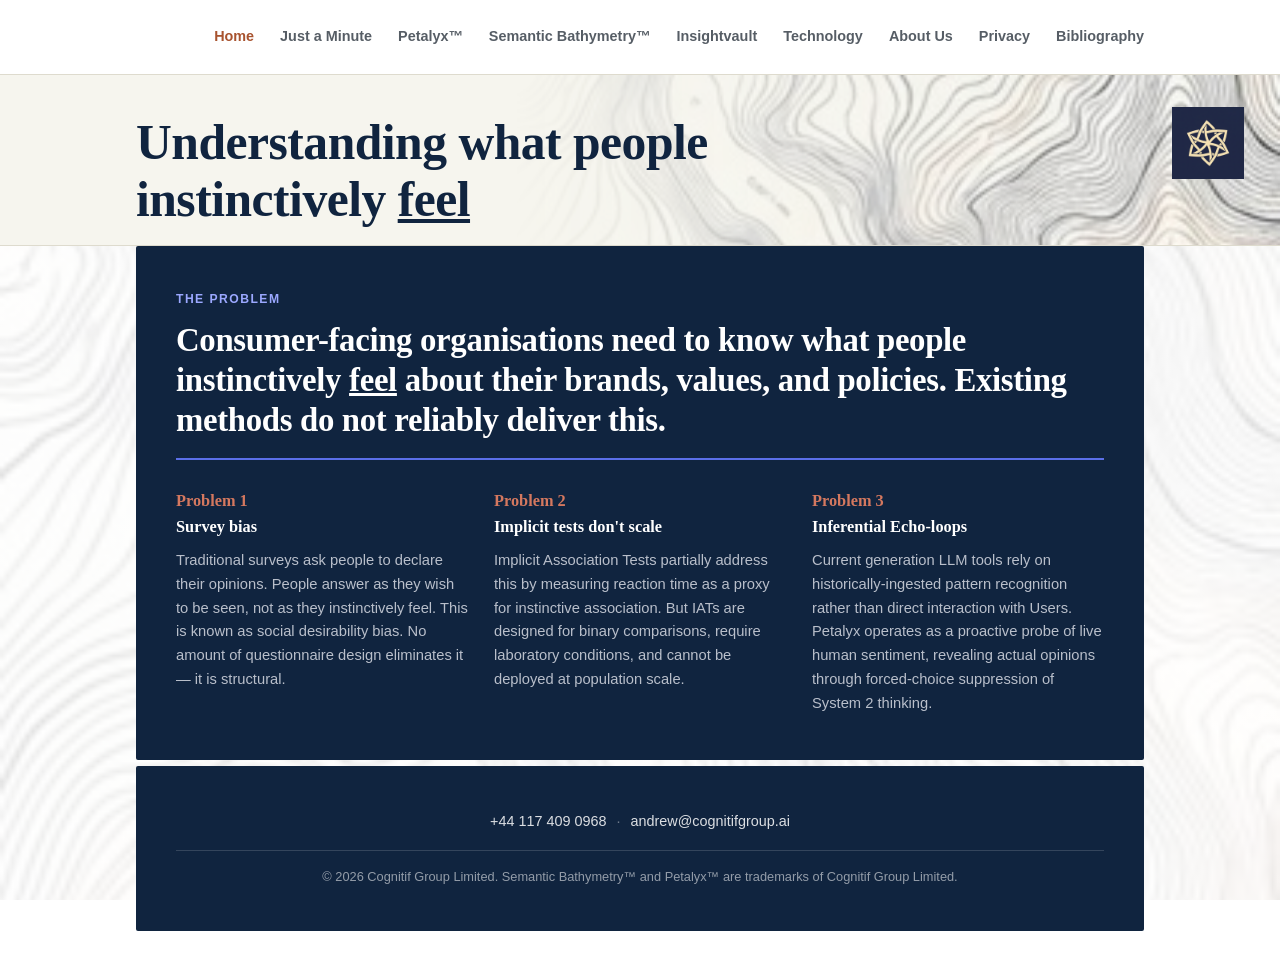
==== index.html @ 2e6482db "Refactor footer structure and styling" ====
<!doctype html>
<html lang="en-GB">
<head>
<meta charset="utf-8">
<meta name="viewport" content="width=device-width, initial-scale=1">
<title>Home | Cognitif Group Limited</title>
<meta name="description" content="Cognitif Group Limited, developer of Semantic Bathymetry™ and Petalyx™.">
<link rel="icon" href="assets/img/logo.png">
<link rel="stylesheet" href="assets/css/style.css?v=35">
<style>
  .ps-stage{ position:relative; min-height: 520px; }
  .ps-slide{
    position:absolute; top:0; left:0; width:100%;
    opacity:0; pointer-events:none;
    transition: opacity 1.2s ease;
  }
  .ps-slide.is-active{ position:relative; opacity:1; pointer-events:auto; }
</style>
</head>
<body>
  <header class="site-header">
    <div class="wrap">
      <nav class="main-nav" aria-label="Primary">
        <ul>
            <li><a href="index.html" aria-current="page">Home</a></li>
            <li><a href="in-2-minutes.html">Just a Minute</a></li>
            <li><a href="petalyx.html">Petalyx™</a></li>
            <li><a href="semantic-bathymetry.html">Semantic Bathymetry™</a></li>
            <li><a href="insightvault.html">Insightvault</a></li>
            <li><a href="architecture.html">Technology</a></li>
            <li><a href="about.html">About Us</a></li>
            <li><a href="privacy.html">Privacy</a></li>
            <li><a href="bibliography.html">Bibliography</a></li>
        </ul>
      </nav>
      <button class="nav-toggle" aria-label="Open menu" aria-expanded="false">
        <svg width="24" height="24" viewBox="0 0 24 24" fill="none" stroke="currentColor" stroke-width="1.8">
          <path d="M3 6h18M3 12h18M3 18h18" stroke-linecap="round"/>
        </svg>
      </button>
    </div>
  </header>
  <section class="hero" style="padding-bottom:0;">
    <div class="hero-texture" aria-hidden="true"></div>
    <img class="hero-logo" src="assets/img/logo.png" alt="Cognitif Group Limited">
    <div class="wrap hero-inner" style="padding-bottom:0;">
      <h1 style="margin-bottom:0.35em;">Understanding what people instinctively <u>feel</u></h1>
    </div>
  </section>

  <section style="padding-top:0; padding-bottom:0;">
    <div class="wrap">
      <div class="ps-stage">
        <div class="ps-slide ps-problem is-active">
          <div class="panel-navy">
            <span class="eyebrow" style="color:var(--indigo-text);">The problem</span>
            <h2>Consumer-facing organisations need to know what people instinctively <u>feel</u> about their brands, values, and policies. Existing methods do not reliably deliver this.</h2>
            <hr class="rule-blue">
            <div class="problem-grid">
              <div class="problem-item">
                <h4><span style="color:var(--coral);">Problem 1</span><br>Survey bias</h4>
                <p>Traditional surveys ask people to declare their opinions. People answer as they wish to be seen, not as they instinctively feel. This is known as social desirability bias. No amount of questionnaire design eliminates it &mdash; it is structural.</p>
              </div>
              <div class="problem-item">
                <h4><span style="color:var(--coral);">Problem 2</span><br>Implicit tests don't scale</h4>
                <p>Implicit Association Tests partially address this by measuring reaction time as a proxy for instinctive association. But IATs are designed for binary comparisons, require laboratory conditions, and cannot be deployed at population scale.</p>
              </div>
              <div class="problem-item">
                <h4><span style="color:var(--coral);">Problem 3</span><br>Inferential Echo-loops</h4>
                <p>Current generation LLM tools rely on historically-ingested pattern recognition rather than direct interaction with Users. Petalyx operates as a proactive probe of live human sentiment, revealing actual opinions through forced-choice suppression of System 2 thinking.</p>
              </div>
            </div>
          </div>
        </div>

        <div class="ps-slide ps-solution">
          <div class="panel-navy">
            <span class="eyebrow" style="color:var(--mint);">The solution</span>
            <h2 class="mt-0">Cognitif Group Limited has developed Semantic Bathymetry&trade;: a system that captures latent associative orientation at population scale, without recording personally-identifiable data.</h2>
            <hr class="rule-blue">
            <div class="solution-cols">
              <div>
                <div class="col-label features">Features</div>
                <ul class="dot-list features">
                  <li>Petalyx&trade; presents users with rapid word-association tasks. For each prompt word, users choose from five response candidates arranged radially, or select &lsquo;None of the Above&rsquo;.</li>
                  <li>Both the chosen response <u>and</u> all non-chosen options are treated as structurally informative.</li>
                  <li>Raw response times are normalised against sources of noise &mdash; individual motor speed, within-session fatigue, time-of-day variation, and demographic baseline.</li>
                  <li>All individual session data is destroyed on the user's device before any transmission. Only aggregate coordinate scores are transmitted and stored.</li>
                </ul>
              </div>
              <div>
                <div class="col-label benefits">Benefits</div>
                <ul class="dot-list benefits">
                  <li>Measures genuine instinctive orientation, not declared or curated opinion.</li>
                  <li>Captures both positive affect <u>and</u> systematic aversion.</li>
                  <li>Deployable at population scale without laboratory conditions, special equipment, or trained administrators.</li>
                  <li>Signal-to-noise ratio designed to outperform raw reaction-time data and self-report instruments.</li>
                  <li>The stored dataset is designed to contain no personal data within the meaning of UK GDPR Recital 26, with no individual-level record transmitted or retained.</li>
                </ul>
              </div>
            </div>
          </div>
        </div>
      </div>
    </div>
  </section>

  <script>
    (function () {
      var problem = document.querySelector(".ps-problem");
      var solution = document.querySelector(".ps-solution");
      var showingProblem = true;
      setInterval(function () {
        if (showingProblem) {
          problem.classList.remove("is-active");
          solution.classList.add("is-active");
        } else {
          solution.classList.remove("is-active");
          problem.classList.add("is-active");
        }
        showingProblem = !showingProblem;
      }, 20000);
    })();
  </script>

   <footer class="site-footer" style="background:transparent; padding-top:0;">
    <div class="wrap">
      <div class="panel-navy">
        <div class="footer-contact">
          <a href="tel:+441174090968">+44 117 409 0968</a>
          <span aria-hidden="true">&middot;</span>
          <a href="mailto:andrew@cognitifgroup.ai">andrew@cognitifgroup.ai</a>
        </div>
        <div class="footer-bottom center">
          &copy; 2026 Cognitif Group Limited. Semantic Bathymetry&trade; and Petalyx&trade; are trademarks of Cognitif Group Limited.
        </div>
      </div>
    </div>
  </footer>
  <script src="assets/js/main.js"></script>
</body>
</html>
---- assets/css/style.css ----
/* Cognitif Group Limited — site stylesheet */

:root{
  --navy:      #10243F;
  --navy-line: #2C4568;
  --coral:     #D4785F;
  --coral-deep:#A8532F;
  --indigo:    #5B6FE8;
  --indigo-text: #9BA8FF;
  --mint:      #2ECFB0;
  --paper:     #F6F5EE;
  --ink:       #16202B;
  --slate:     #57626D;
  --line:      #DEDBCE;
  --radius:    2px;

  --font-display: Georgia, "Times New Roman", serif;
  --font-body: Arial, Helvetica, sans-serif;

  --maxw: 1080px;
}

*{ box-sizing: border-box; }
html{ scroll-behavior: smooth; }
body{
  margin:0;
  font-family: var(--font-body);
  color: var(--ink);
  background:
    linear-gradient(rgba(255,255,255,0.86), rgba(255,255,255,0.86)),
    url('../img/topo-texture-v3.jpg');
  background-size: cover;
  background-attachment: fixed;
  background-position: center;
  line-height: 1.62;
  font-size: 17px;
  -webkit-font-smoothing: antialiased;
}
img{ max-width:100%; display:block; }
a{ color: var(--coral-deep); text-decoration: underline; }
a:hover{ text-decoration: none; }
a:focus-visible, button:focus-visible{
  outline: 2px solid var(--coral-deep);
  outline-offset: 3px;
}

.wrap{ max-width: var(--maxw) !important; margin: 0 auto !important; padding: 0 36px !important; box-sizing: border-box !important; }
html, body{ overflow-x: hidden; }

h1,h2,h3{
  font-family: var(--font-display);
  font-weight: 600;
  letter-spacing: -0.01em;
  margin: 0 0 0.5em;
  color: var(--navy);
}
h1{ font-size: clamp(2.3rem, 4.2vw, 3.1rem); line-height: 1.14; }
h2{ font-size: clamp(1.6rem, 2.8vw, 2.05rem); line-height: 1.22; }
h3{ font-size: 1.18rem; line-height: 1.35; }
p{ margin: 0 0 1em; }
.lede{ font-size: 1.2rem; color: var(--slate); max-width: 640px; }
.slate{ color: var(--slate); }

.eyebrow{
  font-size: 0.76rem;
  font-weight: 700;
  letter-spacing: 0.12em;
  text-transform: uppercase;
  color: var(--coral-deep);
  margin: 0 0 0.8em;
  display:block;
}

/* ---------- Header ---------- */
.site-header{
  background: #FFFFFF;
  border-bottom: 1px solid var(--line);
  position: sticky; top: 0; z-index: 40;
}
.site-header .wrap{ display:flex; align-items:center; justify-content:space-between; height: 74px; }
.brand{ display:flex; align-items:center; gap: 12px; color: var(--navy); }
.brand img{ height: 32px; width:32px; }
.brand-text{ font-family: var(--font-display); font-weight:600; font-size: 1.05rem; color: var(--navy); }
.brand:hover{ text-decoration:none; }

nav.main-nav{ margin-left: auto; }
@media (max-width: 700px){ nav.main-nav{ margin-left: 0; } }
nav.main-nav ul{ display:flex; gap: 26px; list-style:none; margin:0; padding:0; }
nav.main-nav a{ color: var(--ink); text-decoration: none; opacity: 0.72; font-size: 0.9rem; font-weight: 700; text-align: center; display: block; }
nav.main-nav a:hover, nav.main-nav a[aria-current="page"]{ opacity: 1; color: var(--coral-deep); }
.nav-toggle{ display:none; background:none; border:none; color: var(--navy); cursor:pointer; margin-left:auto; }
@media (max-width: 860px){
  nav.main-nav{ display:none; position:absolute; top:74px; left:0; right:0; background:#FFFFFF; border-bottom:1px solid var(--line); }
  nav.main-nav.open{ display:block; }
  nav.main-nav ul{ flex-direction:column; gap:0; padding: 6px 28px 18px; }
  nav.main-nav li{ border-top: 1px solid var(--line); }
  nav.main-nav a{ display:block; padding: 14px 0; }
  .nav-toggle{ display:block; }
}

/* ---------- Hero ---------- */
.hero{
  background: var(--paper);
  border-bottom: 1px solid var(--line);
  position: relative;
  overflow: hidden;
}
.hero-logo{
  position: absolute;
  top: 64px;
  right: 36px;
  height: 72px;
  width: 72px;
  z-index: 2;
}
.hero:not(.hero--tight) .hero-logo, .hero--no-eyebrow .hero-logo{ top: 32px; }
@media (max-width: 700px){
  .hero-logo{ position: static !important; height:48px; width:48px; margin: 24px auto 12px; display:block; }
}
.hero-inner{ position:relative; z-index:1; padding: 64px 0 56px; }
.hero--tight .hero-inner{ padding: 46px 0 42px; }
.hero h1{ max-width: 700px; }
.hero-actions{ display:flex; gap:12px; flex-wrap:wrap; margin-top: 1.5em; }
.plain-link{ color: var(--navy); font-weight:600; text-decoration:underline; margin-right:24px; }
.plain-link:hover{ color: var(--coral-deep); }
.hero-texture{
  position:absolute; top:0; right:0; height:100%; width:60%;
  background-image: url('../img/topo-texture-v3.jpg');
  background-size: cover; background-position: center;
  opacity: 0.9;
  mask-image: linear-gradient(to left, rgba(0,0,0,0.95), transparent);
  -webkit-mask-image: linear-gradient(to left, rgba(0,0,0,0.95), transparent);
}
@media (max-width: 700px){
  .hero-texture{
    width:100%; height:68%; top:auto; bottom:0; right:0;
    opacity:0.8;
    mask-image: linear-gradient(to top, rgba(0,0,0,0.9), transparent);
    -webkit-mask-image: linear-gradient(to top, rgba(0,0,0,0.9), transparent);
  }
}

/* ---------- Buttons ---------- */
.btn{ display:inline-block; font-family: var(--font-body); font-weight: 600; font-size: 0.92rem;
  padding: 11px 20px; border-radius: var(--radius); border: 1px solid var(--navy); text-decoration: none; cursor:pointer; }
.btn-primary{ background: var(--navy); color: #FFFFFF; }
.btn-primary:hover{ background: #1C3454; }
.btn-outline{ background: transparent; color: var(--navy); }
.btn-outline:hover{ background: rgba(16,36,63,0.05); }

/* ---------- Sections ---------- */
section{ padding: 40px 0; }
section.tight{ padding: 24px 0; }
section.flush-top{ padding-top: 0; }
.section-alt{ background: var(--paper); }
hr.rule{ border:none; border-top: 1px solid var(--line); margin: 2em 0; }
.section-head{ max-width: 680px; margin-bottom: 2em; }

/* ---------- Cards ---------- */
.grid{ display:grid; gap: 22px; }
.grid-3{ grid-template-columns: repeat(3,1fr); }
.grid-4{ grid-template-columns: repeat(4,1fr); }
.grid-2{ grid-template-columns: repeat(2,1fr); }
@media (max-width: 860px){ .grid-3,.grid-4,.grid-2{ grid-template-columns:1fr; } }
@media (min-width: 861px) and (max-width: 1000px){ .grid-4{ grid-template-columns: repeat(2,1fr); } }

.pipeline-row{ display:flex; align-items:stretch; gap:16px; }
.pipeline-row .card{ flex:1; min-width:0; }
.pipeline-arrow{ display:flex; align-items:center; flex-shrink:0; }
@media (max-width: 860px){
  .pipeline-row{ flex-direction:column; }
  .pipeline-arrow{ justify-content:center; transform:rotate(90deg); padding:4px 0; }
}

.staff-row{ display:flex; gap:48px; align-items:flex-start; flex-wrap:wrap; }
.staff-block{ display:flex; gap:20px; align-items:flex-start; max-width:420px; }
.internship-block{ flex:1; min-width:260px; max-width:420px; }

.about-row{ display:flex; justify-content:space-evenly; align-items:center; flex-wrap:wrap; width:100%; }
.about-col{ flex:0 1 auto; }
@media (max-width:700px){ .about-row{ flex-direction:column; } }

.two-min-row{ display:flex; gap:36px; align-items:center; }
.two-min-list{ list-style:none; margin:0; padding:0; flex:0 1 29%; min-width:220px; }
.two-min-list li{ font-size:1.02rem; line-height:1.5; color:var(--ink); margin-bottom:1em; padding-left:1.1em; position:relative; }
.two-min-list li::before{ content:""; position:absolute; left:0; top:0.6em; width:8px; height:8px; background:var(--coral-deep); }
.diagram.two-min-figure{ flex:0 1 73%; min-width:280px; margin:0; padding:2px; border-width:0; }
.two-min-figure img{ width:100%; height:auto; display:block; }
@media (max-width:860px){
  .two-min-row{ flex-direction:column; }
  .two-min-list{ order:1; width:100%; }
  .two-min-figure{ order:2; width:100%; flex:1 1 100%; }
}
.card{ background:#FFFFFF; border:1px solid var(--line); padding: 26px 24px; }
.card h3{ margin-bottom:0.4em; font-size:1.05rem; }
.card p{ color: var(--slate); font-size:0.94rem; margin-bottom:0.9em; }
.card p:last-child{ margin-bottom:0; }
.card .tag{ display:inline-block; font-size:0.68rem; font-weight:700; letter-spacing:0.08em; text-transform:uppercase; color: var(--coral-deep); margin-bottom:0.6em; }

/* ---------- Navy panel (problem / solution / IP) ---------- */
.panel-navy{
  background: var(--navy);
  color: #F2F3FA;
  padding: 44px 40px;
  border-radius: var(--radius);
}
.panel-navy h2, .panel-navy h3{ color:#FFFFFF; }
.panel-navy .rule-blue{ border:none; height:2px; background: var(--indigo); margin: 18px 0 28px; width:100%; }
.panel-navy .col-label{ font-size:0.76rem; font-weight:700; letter-spacing:0.12em; text-transform:uppercase; margin-bottom:1em; }
.panel-navy .col-label.features{ color: var(--indigo-text); }
.panel-navy .col-label.benefits{ color: var(--mint); }
.problem-grid{ display:grid; grid-template-columns:repeat(3,1fr); gap:26px; margin-top:8px; }
@media (max-width:860px){ .problem-grid{ grid-template-columns:1fr; } }
.problem-item h4{ font-family:var(--font-display); font-size:1.02rem; color:#FFFFFF; margin:0 0 0.5em; }
.problem-item p{ color:rgba(242,243,250,0.75); font-size:0.92rem; margin-bottom:0; }
.solution-cols{ display:grid; grid-template-columns:repeat(2,1fr); gap:34px; }
@media (max-width:860px){ .solution-cols{ grid-template-columns:1fr; } }
.dot-list{ list-style:none; margin:0; padding:0; }
.dot-list li{ position:relative; padding-left:1.4em; margin-bottom:1.1em; font-size:0.93rem; color:rgba(242,243,250,0.88); }
.dot-list li::before{ content:""; position:absolute; left:0; top:0.4em; width:8px; height:8px; border-radius:50%; }
.dot-list.features li::before{ background: var(--indigo); }
.dot-list.benefits li::before{ background: var(--mint); }

/* ---------- Diagram figures ---------- */
figure.diagram{ margin:0; border:1px solid var(--line); padding:20px; background: var(--paper); }
figure.diagram img{ width:100%; height:auto; }
figure.diagram figcaption{ color: var(--slate); font-size:0.86rem; margin-top:12px; }

/* ---------- IP block ---------- */
.ip-block{ margin-top:10px; }
.ip-block dt{ font-weight:700; color:#FFFFFF; font-size:0.85rem; margin-top:1.1em; }
.ip-block dd{ margin:0.2em 0 0; color:rgba(242,243,250,0.82); font-size:0.92rem; }

/* ---------- Simple two-column ---------- */
.cols{ display:grid; grid-template-columns: repeat(2,1fr); gap: 40px; }
@media (max-width:700px){ .cols{ grid-template-columns:1fr; } }

/* ---------- Legal ---------- */
.legal h2{ margin-top:1.7em; font-size:1.25rem; }
.legal h2:first-of-type{ margin-top:0; }
.legal ul{ padding-left:1.2em; }
.legal li{ margin-bottom:0.5em; }
.bib-section{ border:1px solid var(--line); padding:24px 28px; margin:1.8em 0; }
.bib-heading{ color:var(--navy); text-decoration:underline; margin-top:0; }
.notice{ background: var(--paper); border:1px solid var(--line); border-left:3px solid var(--navy); padding:14px 18px; font-size:0.92rem; margin:1.5em 0; }
.meta-line{ color: var(--slate); font-size:0.88rem; }

/* ---------- Footer ---------- */
.site-footer{ background: var(--navy); color: rgba(255,255,255,0.75); padding: 32px 0 24px; font-size:0.9rem; text-align:center; }
.footer-contact{ margin-bottom:16px; }
.footer-contact a{ color: rgba(255,255,255,0.85); text-decoration:none; margin: 0 6px; }
.footer-contact a:hover{ text-decoration:underline; }
.footer-contact span{ color: rgba(255,255,255,0.4); }
.footer-bottom{ border-top:1px solid rgba(255,255,255,0.15); padding-top:16px; font-size:0.8rem; color:rgba(255,255,255,0.55); }

.center{ text-align:center; }
.mt-0{ margin-top:0; }

@media (prefers-reduced-motion: reduce){ html{ scroll-behavior:auto; } }
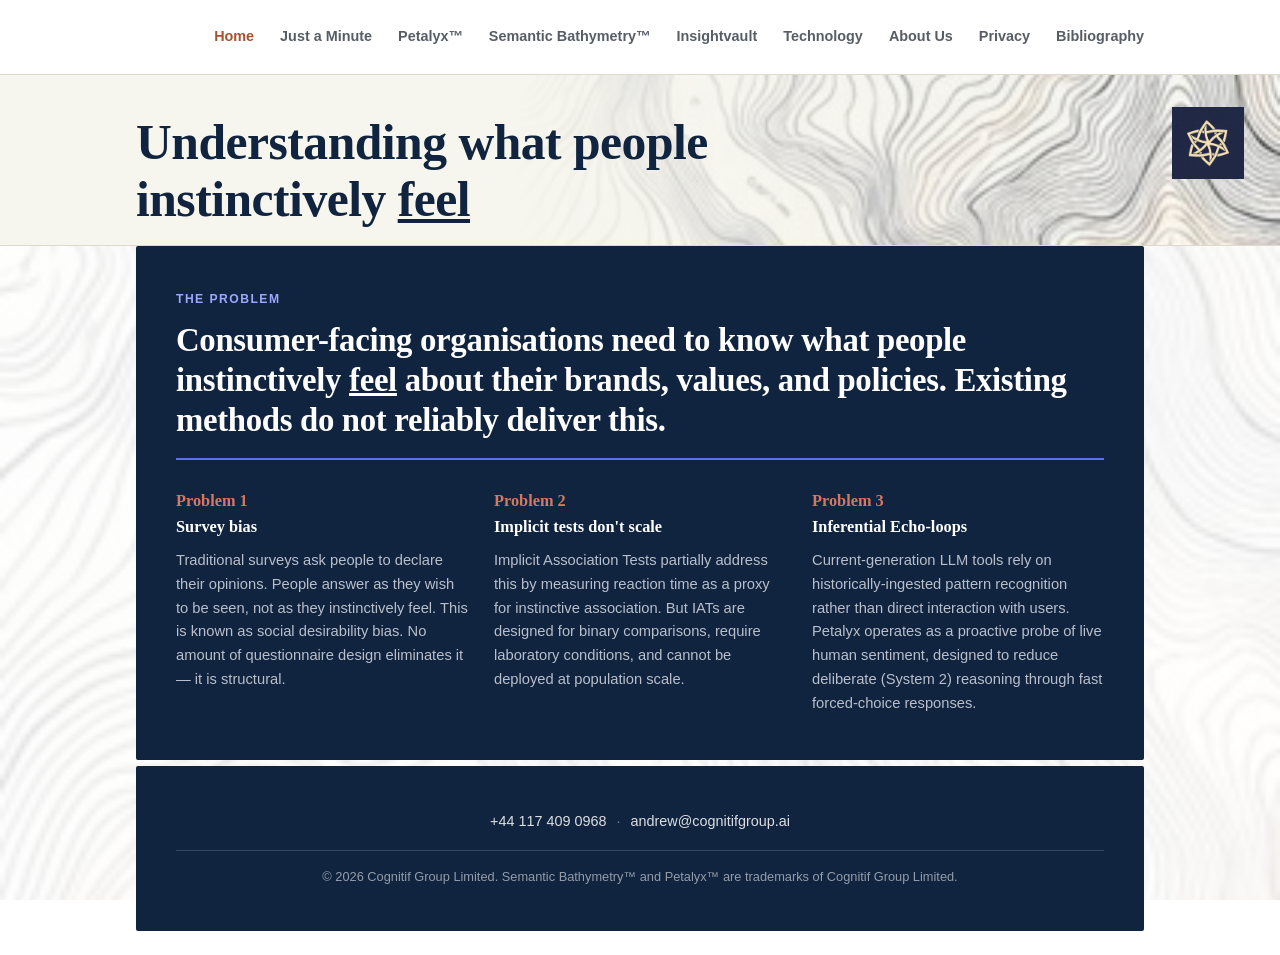
==== commit c8118c41: "Apply website review corrections across nine pages Wording, grammar, consistency and accuracy fixes " ====
--- a/index.html
+++ b/index.html
@@ -67,7 +67,7 @@
               </div>
               <div class="problem-item">
                 <h4><span style="color:var(--coral);">Problem 3</span><br>Inferential Echo-loops</h4>
-                <p>Current generation LLM tools rely on historically-ingested pattern recognition rather than direct interaction with Users. Petalyx operates as a proactive probe of live human sentiment, revealing actual opinions through forced-choice suppression of System 2 thinking.</p>
+                <p>Current-generation LLM tools rely on historically-ingested pattern recognition rather than direct interaction with users. Petalyx operates as a proactive probe of live human sentiment, designed to reduce deliberate (System 2) reasoning through fast forced-choice responses.</p>
               </div>
             </div>
           </div>
@@ -82,10 +82,10 @@
               <div>
                 <div class="col-label features">Features</div>
                 <ul class="dot-list features">
-                  <li>Petalyx&trade; presents users with rapid word-association tasks. For each prompt word, users choose from five response candidates arranged radially, or select &lsquo;None of the Above&rsquo;.</li>
+                  <li>Petalyx&trade; presents users with rapid word-association tasks. For each prompt word, users choose from five response words arranged radially, plus &lsquo;None of the Above&rsquo;.</li>
                   <li>Both the chosen response <u>and</u> all non-chosen options are treated as structurally informative.</li>
                   <li>Raw response times are normalised against sources of noise &mdash; individual motor speed, within-session fatigue, time-of-day variation, and demographic baseline.</li>
-                  <li>All individual session data is destroyed on the user's device before any transmission. Only aggregate coordinate scores are transmitted and stored.</li>
+                  <li>All individual session data is destroyed on the user's device before any transmission. Only aggregate coordinate values are transmitted and stored.</li>
                 </ul>
               </div>
               <div>
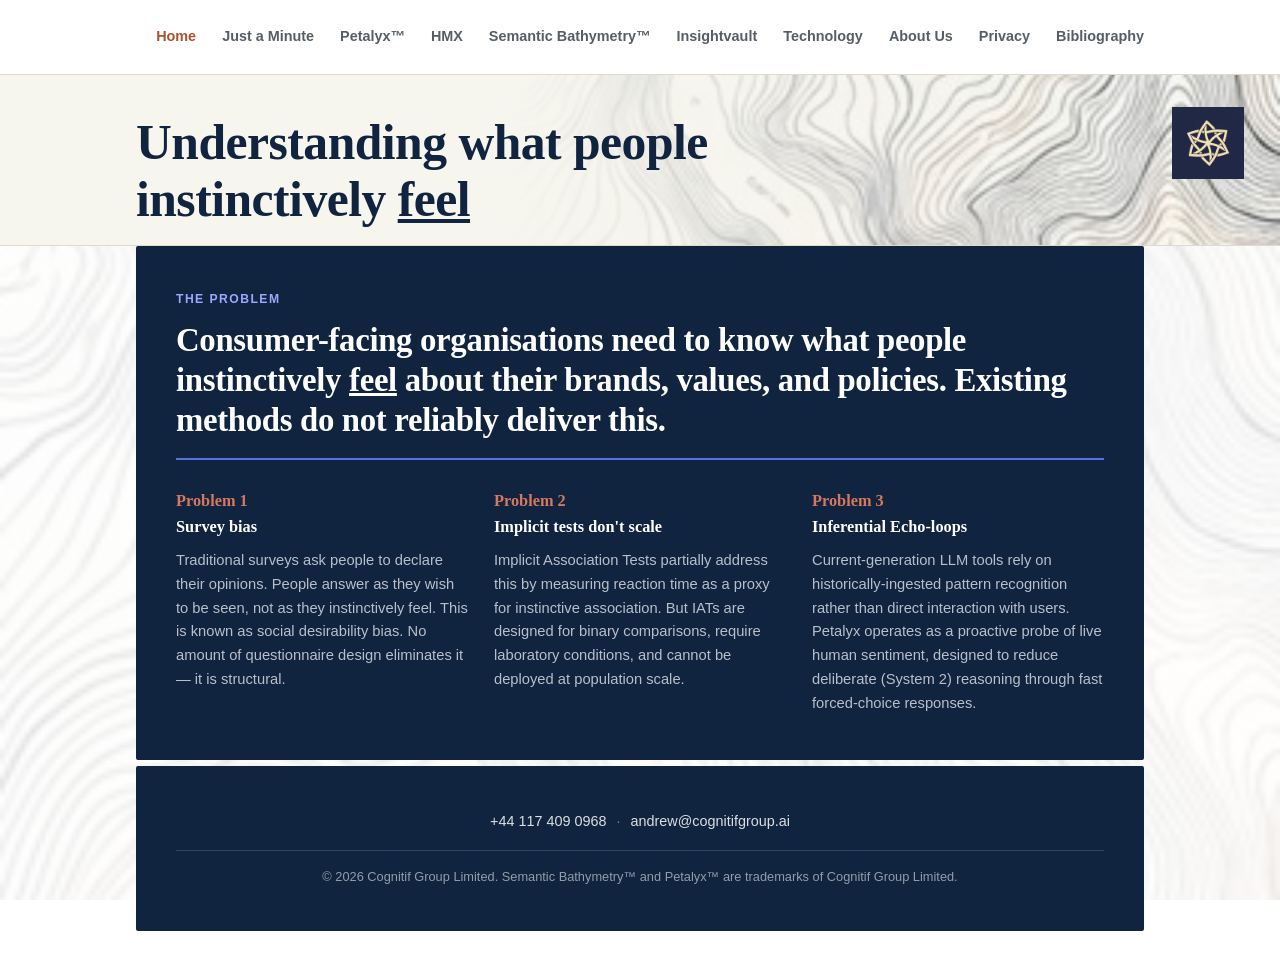
==== commit 5cdedd94: "Add HMX page and nav entry" ====
--- a/index.html
+++ b/index.html
@@ -25,6 +25,7 @@
             <li><a href="index.html" aria-current="page">Home</a></li>
             <li><a href="in-2-minutes.html">Just a Minute</a></li>
             <li><a href="petalyx.html">Petalyx™</a></li>
+            <li><a href="hmx.html">HMX</a></li>
             <li><a href="semantic-bathymetry.html">Semantic Bathymetry™</a></li>
             <li><a href="insightvault.html">Insightvault</a></li>
             <li><a href="architecture.html">Technology</a></li>
@@ -76,7 +77,7 @@
         <div class="ps-slide ps-solution">
           <div class="panel-navy">
             <span class="eyebrow" style="color:var(--mint);">The solution</span>
-            <h2 class="mt-0">Cognitif Group Limited has developed Semantic Bathymetry&trade;: a system that captures latent associative orientation at population scale, without recording personally-identifiable data.</h2>
+            <h2 class="mt-0">Cognitif Group Limited has developed Semantic Bathymetry&trade;: an anonymised-by-design data architecture that captures latent associative orientation at population scale, without recording personally-identifiable information.</h2>
             <hr class="rule-blue">
             <div class="solution-cols">
               <div>
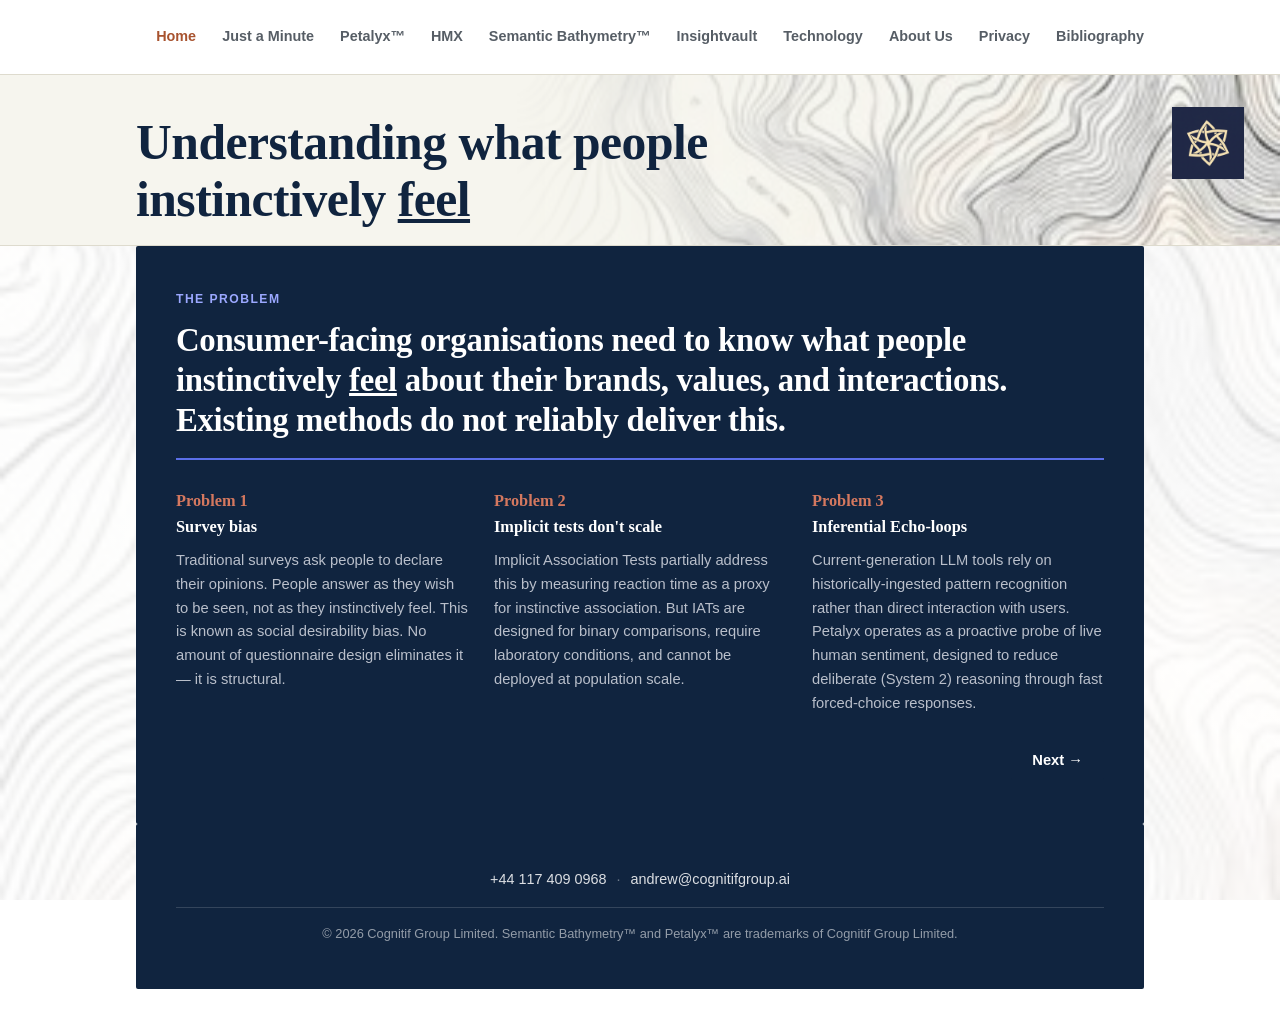
==== commit 3cc39aaa: "Site updates 28 Oct 2026: HMX background; in-2-minutes, index, semantic-bathymetry, insightvault, ar" ====
--- a/index.html
+++ b/index.html
@@ -55,7 +55,7 @@
         <div class="ps-slide ps-problem is-active">
           <div class="panel-navy">
             <span class="eyebrow" style="color:var(--indigo-text);">The problem</span>
-            <h2>Consumer-facing organisations need to know what people instinctively <u>feel</u> about their brands, values, and policies. Existing methods do not reliably deliver this.</h2>
+            <h2>Consumer-facing organisations need to know what people instinctively <u>feel</u> about their brands, values, and interactions. Existing methods do not reliably deliver this.</h2>
             <hr class="rule-blue">
             <div class="problem-grid">
               <div class="problem-item">
@@ -71,6 +71,8 @@
                 <p>Current-generation LLM tools rely on historically-ingested pattern recognition rather than direct interaction with users. Petalyx operates as a proactive probe of live human sentiment, designed to reduce deliberate (System 2) reasoning through fast forced-choice responses.</p>
               </div>
             </div>
+            <div class="ps-next-row" style="text-align:right; margin-top:1.4em;"><button type="button" class="btn btn-primary ps-next" aria-label="Next: the solution" style="cursor:pointer;">Next &rarr;</button></div>
+          
           </div>
         </div>
 
@@ -85,7 +87,7 @@
                 <ul class="dot-list features">
                   <li>Petalyx&trade; presents users with rapid word-association tasks. For each prompt word, users choose from five response words arranged radially, plus &lsquo;None of the Above&rsquo;.</li>
                   <li>Both the chosen response <u>and</u> all non-chosen options are treated as structurally informative.</li>
-                  <li>Raw response times are normalised against sources of noise &mdash; individual motor speed, within-session fatigue, time-of-day variation, and demographic baseline.</li>
+                  <li>Petalyx&trade; and HMX capture latent human sentiment via intuitive low-friction GUI interfaces and remove noise and semantic bias before abstracting data as a series of numeric coordinates.</li>
                   <li>All individual session data is destroyed on the user's device before any transmission. Only aggregate coordinate values are transmitted and stored.</li>
                 </ul>
               </div>
@@ -100,6 +102,8 @@
                 </ul>
               </div>
             </div>
+            <div class="ps-next-row" style="text-align:right; margin-top:1.4em;"><button type="button" class="btn btn-primary ps-next" aria-label="Next: the problem" style="cursor:pointer;">Next &rarr;</button></div>
+          
           </div>
         </div>
       </div>
@@ -110,17 +114,26 @@
     (function () {
       var problem = document.querySelector(".ps-problem");
       var solution = document.querySelector(".ps-solution");
+      var buttons = document.querySelectorAll(".ps-next");
+      var INTERVAL_MS = 20000;
       var showingProblem = true;
-      setInterval(function () {
-        if (showingProblem) {
-          problem.classList.remove("is-active");
-          solution.classList.add("is-active");
-        } else {
-          solution.classList.remove("is-active");
-          problem.classList.add("is-active");
-        }
+      var timer = null;
+      function render() {
+        problem.classList.toggle("is-active", showingProblem);
+        solution.classList.toggle("is-active", !showingProblem);
+      }
+      function advance() {
         showingProblem = !showingProblem;
-      }, 20000);
+        render();
+      }
+      function restart() {
+        if (timer !== null) { clearInterval(timer); }
+        timer = setInterval(advance, INTERVAL_MS);
+      }
+      Array.prototype.forEach.call(buttons, function (btn) {
+        btn.addEventListener("click", function () { advance(); restart(); });
+      });
+      restart();
     })();
   </script>
 
--- a/assets/css/style.css
+++ b/assets/css/style.css
@@ -181,10 +181,10 @@
 @media (max-width:700px){ .about-row{ flex-direction:column; } }
 
 .two-min-row{ display:flex; gap:36px; align-items:center; }
-.two-min-list{ list-style:none; margin:0; padding:0; flex:0 1 29%; min-width:220px; }
+.two-min-list{ list-style:none; margin:0; padding:0; flex:0 1 24%; min-width:220px; }
 .two-min-list li{ font-size:1.02rem; line-height:1.5; color:var(--ink); margin-bottom:1em; padding-left:1.1em; position:relative; }
 .two-min-list li::before{ content:""; position:absolute; left:0; top:0.6em; width:8px; height:8px; background:var(--coral-deep); }
-.diagram.two-min-figure{ flex:0 1 73%; min-width:280px; margin:0; padding:2px; border-width:0; }
+.diagram.two-min-figure{ flex:0 1 78%; min-width:280px; margin:0; padding:2px; border-width:0; }
 .two-min-figure img{ width:100%; height:auto; display:block; }
 @media (max-width:860px){
   .two-min-row{ flex-direction:column; }
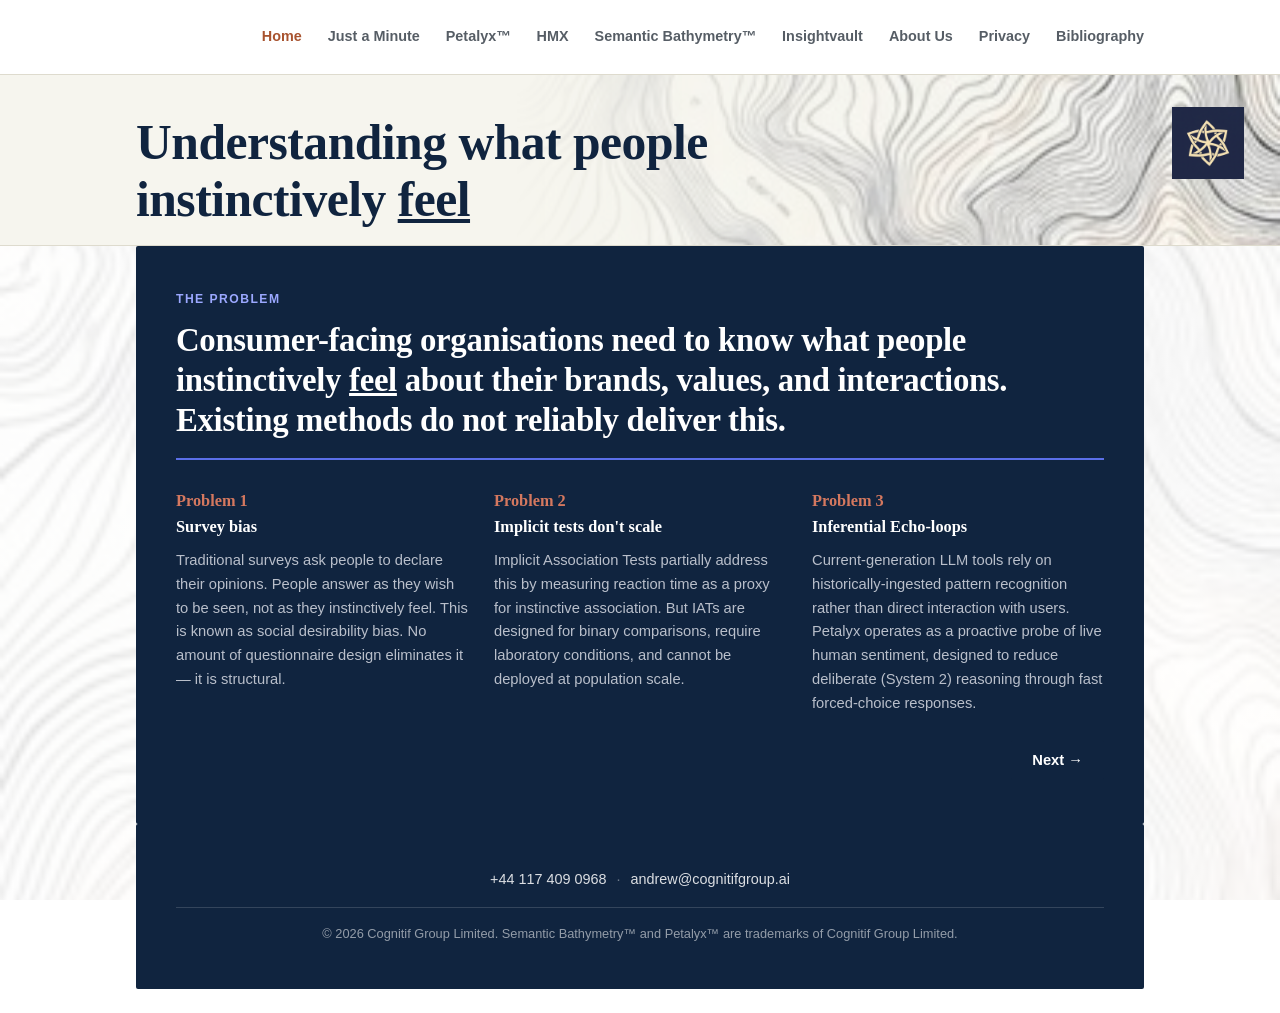
==== commit 20ab9e50: "Site updates 28 Oct 2026 (3): HMX layout; larger Petalyx animation; image sizes; architecture page r" ====
--- a/index.html
+++ b/index.html
@@ -28,7 +28,6 @@
             <li><a href="hmx.html">HMX</a></li>
             <li><a href="semantic-bathymetry.html">Semantic Bathymetry™</a></li>
             <li><a href="insightvault.html">Insightvault</a></li>
-            <li><a href="architecture.html">Technology</a></li>
             <li><a href="about.html">About Us</a></li>
             <li><a href="privacy.html">Privacy</a></li>
             <li><a href="bibliography.html">Bibliography</a></li>
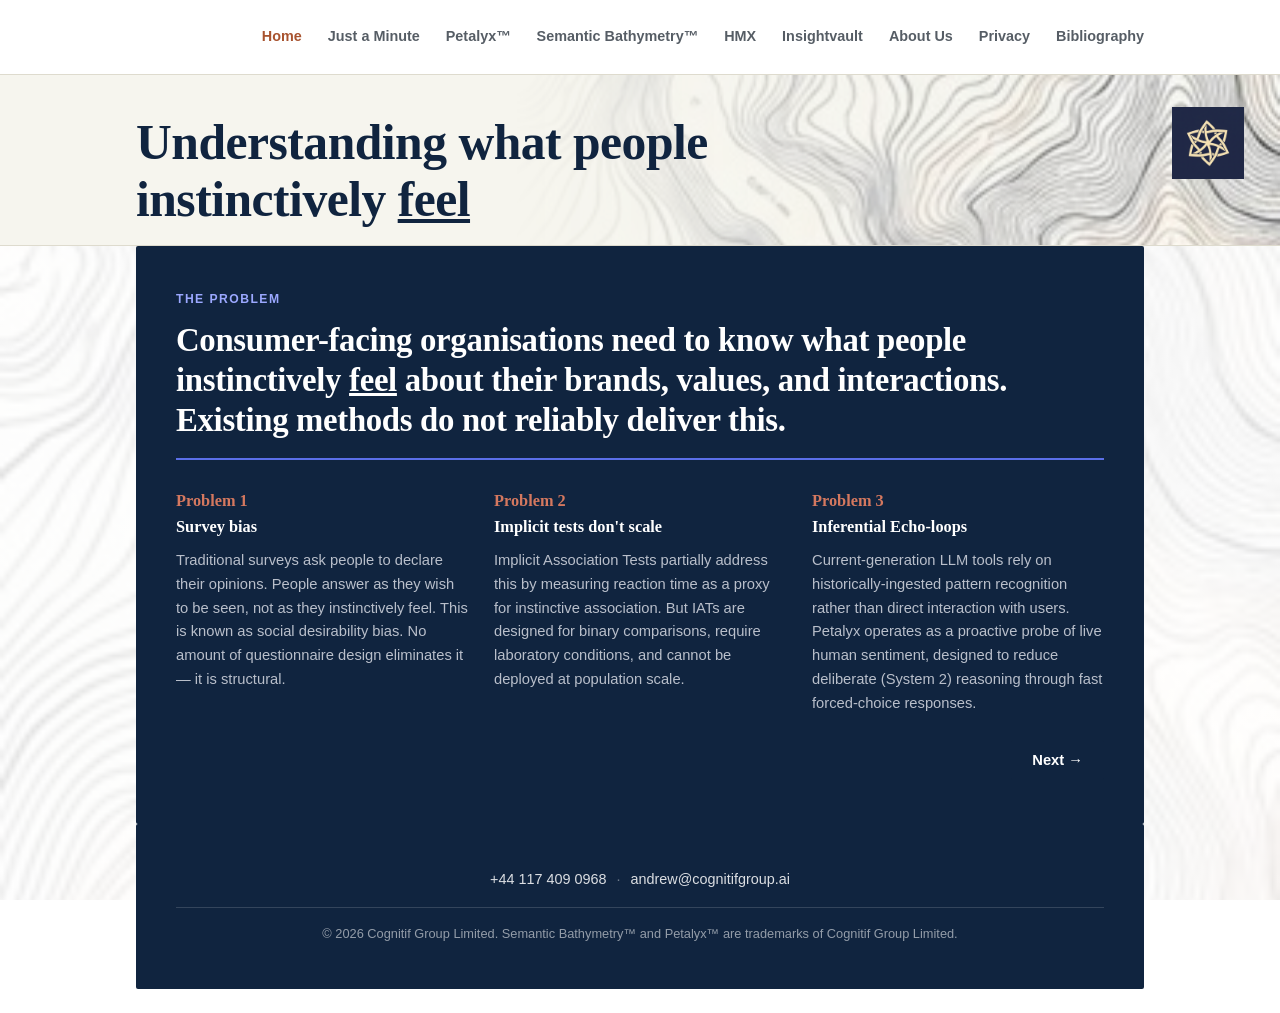
==== commit a38112e1: "HMX sub-header styling and spacing; HMX after Semantic Bathymetry in nav - hmx.html: "Listening, not" ====
--- a/index.html
+++ b/index.html
@@ -25,8 +25,8 @@
             <li><a href="index.html" aria-current="page">Home</a></li>
             <li><a href="in-2-minutes.html">Just a Minute</a></li>
             <li><a href="petalyx.html">Petalyx™</a></li>
+            <li><a href="semantic-bathymetry.html">Semantic Bathymetry™</a></li>
             <li><a href="hmx.html">HMX</a></li>
-            <li><a href="semantic-bathymetry.html">Semantic Bathymetry™</a></li>
             <li><a href="insightvault.html">Insightvault</a></li>
             <li><a href="about.html">About Us</a></li>
             <li><a href="privacy.html">Privacy</a></li>
@@ -86,7 +86,7 @@
                 <ul class="dot-list features">
                   <li>Petalyx&trade; presents users with rapid word-association tasks. For each prompt word, users choose from five response words arranged radially, plus &lsquo;None of the Above&rsquo;.</li>
                   <li>Both the chosen response <u>and</u> all non-chosen options are treated as structurally informative.</li>
-                  <li>Petalyx&trade; and HMX capture latent human sentiment via intuitive low-friction GUI interfaces and remove noise and semantic bias before abstracting data as a series of numeric coordinates.</li>
+                  <li>Petalyx&trade; and HMX capture latent human sentiment via intuitive low-friction GUI interfaces and remove noise and semantic bias before abstracting data as a series of numerical coordinates.</li>
                   <li>All individual session data is destroyed on the user's device before any transmission. Only aggregate coordinate values are transmitted and stored.</li>
                 </ul>
               </div>
